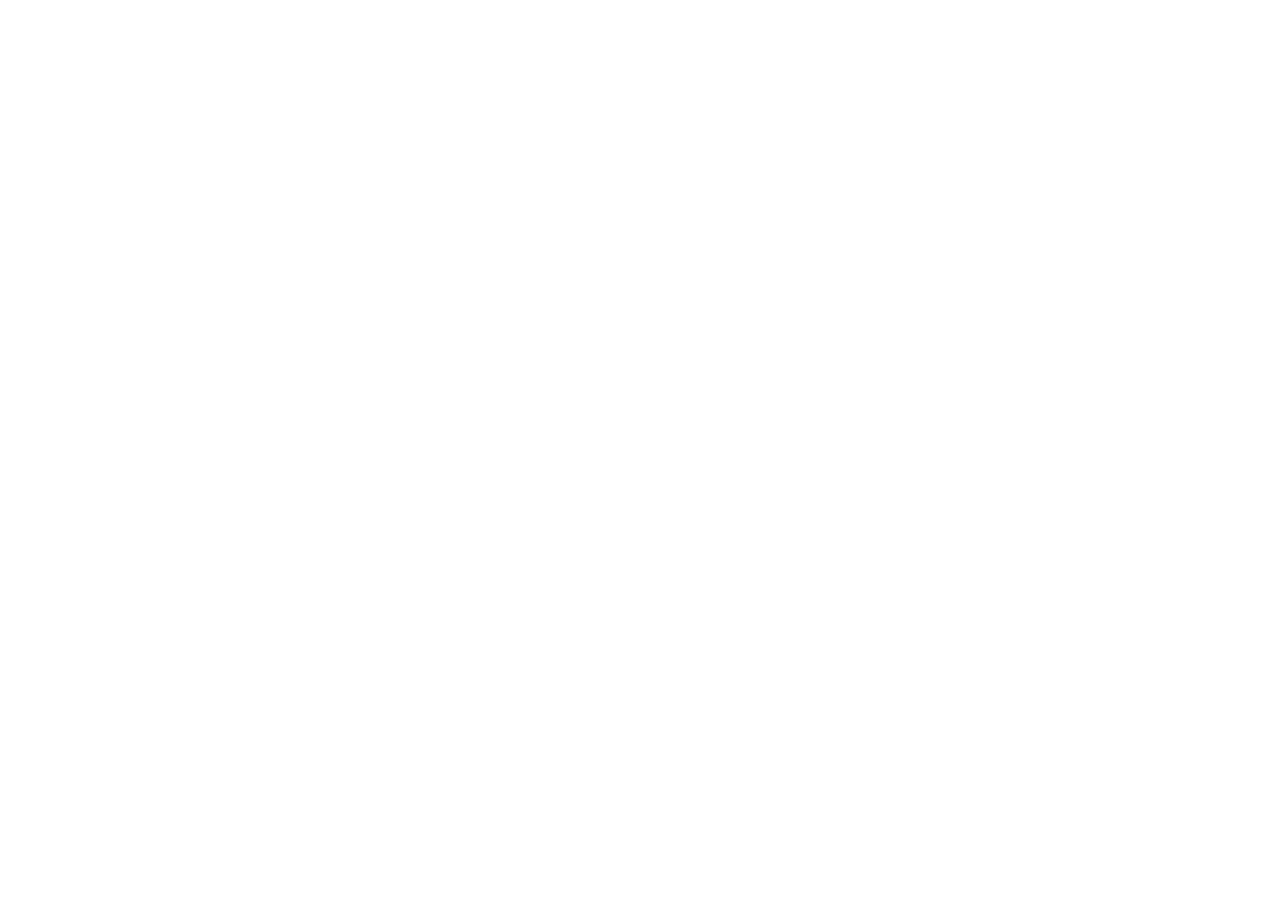
==== ffee/index.html @ 78a544dd "qwsdfghnmwerfghnm" ====
<!DOCTYPE html>
<html lang="en">
<head>
    <meta charset="UTF-8">
    <meta name="viewport" content="width=device-width, initial-scale=1.0">
    <title>WDD130 | Personal Home Page</title>
</head>
<body>
    
</body>
</html>
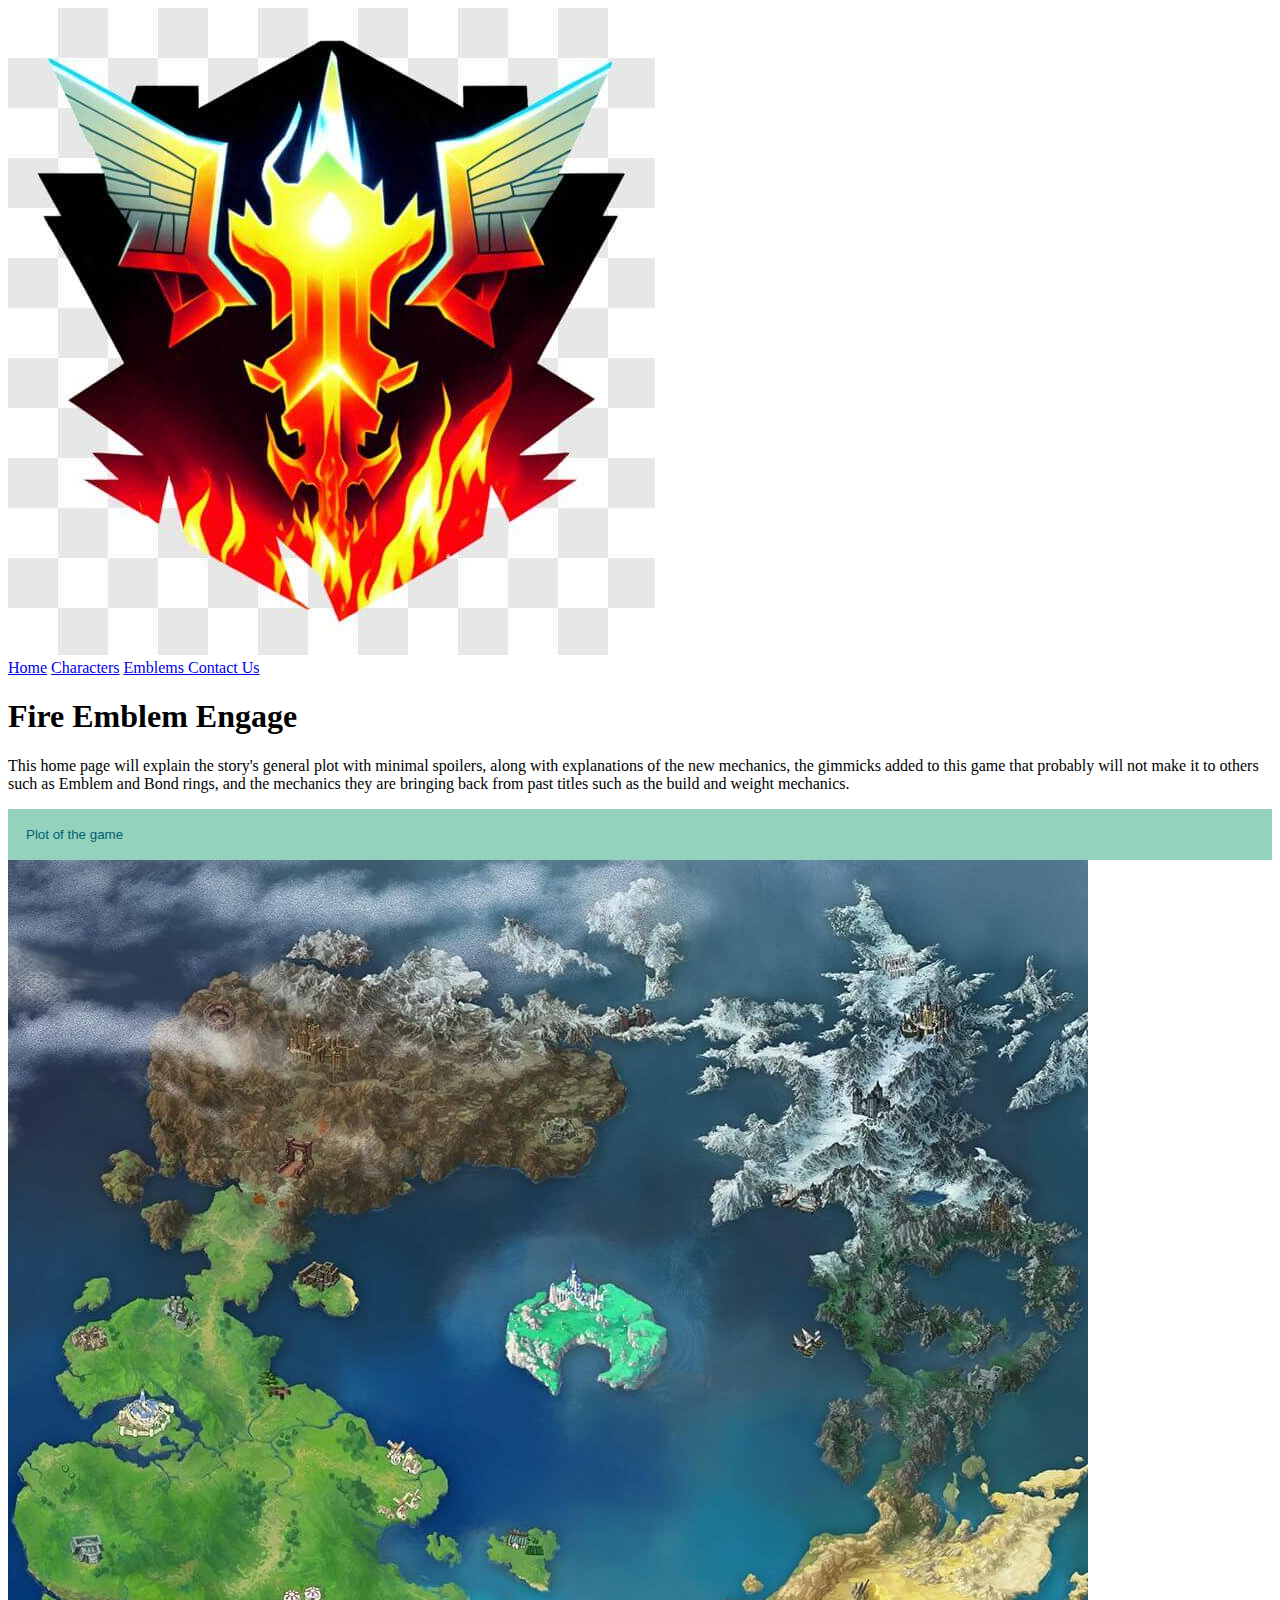
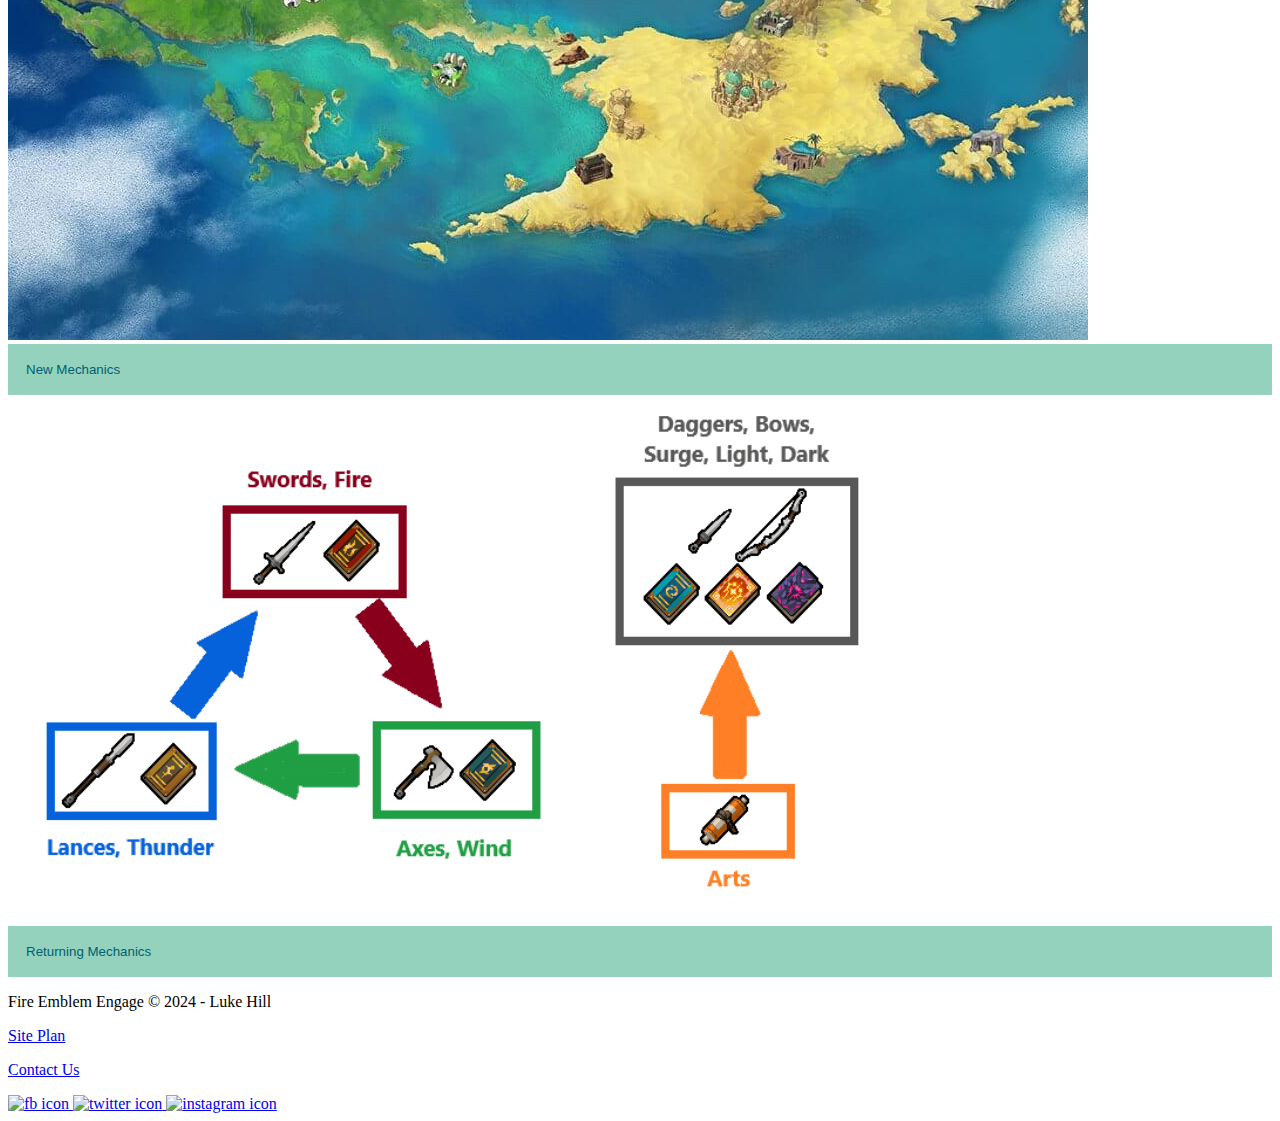
==== commit 830643d6: "personal site 2" ====
--- a/ffee/index.html
+++ b/ffee/index.html
@@ -4,8 +4,109 @@
     <meta charset="UTF-8">
     <meta name="viewport" content="width=device-width, initial-scale=1.0">
     <title>WDD130 | Personal Home Page</title>
+    <link rel="stylesheet" href="styles/style.css">
 </head>
 <body>
-    
+    <div id="content">
+        <header>
+            <a id="logo_link" href="index.html">
+                <img src="images/fire_emblem_logo.jpg" alt="Fire Ebmlem Logo">
+            </a>
+            <nav>
+                <a href="index.html">Home</a>
+                <a href="character.html">Characters</a>
+                <a href="emblem.html">Emblems </a>
+                <a href="contactus.html">Contact Us</a>
+            </nav>
+            <h1 class="home-title">Fire Emblem Engage</h1>
+        </header>
+        <main class="home-grid">
+            <p>
+                This home page will explain the story's general plot with minimal spoilers, along with explanations of the new mechanics, the gimmicks added to this game that probably will not make it to others such as Emblem and Bond rings, and the mechanics they are bringing back from past titles such as the build and weight mechanics.
+            </p>
+            <button class="accordion">Plot of the game</button>
+            <div class="panel">
+                <p>
+                    Fire Emblem Engage is a tactical role-playing game set on the continent of Elyos, a land divided into four kingdoms and guarded by divine and demonic forces. The story follows Alear, a Divine Dragon who wakes up after a thousand-year slumber with little memory of their past. Alear learns that the Fell Dragon Sombron, who once plunged the world into chaos, is on the verge of returning. Alear is tasked with gathering Emblem Rings, which summon legendary heroes from other Fire Emblem games, to stop Sombron from unleashing destruction again.
+                    Throughout the game, Alear and their allies travel across Elyos, forming alliances with the different kingdoms to gather all 12 Emblem Rings and gain the power to oppose Sombron. They face powerful enemies called the Corrupted, creatures raised by Sombron’s dark magic, as well as other followers of the Fell Dragon. Along the way, Alear unlocks fragments of their past and learns about their own connection to Sombron.
+                    The game combines intense, turn-based battles with social and strategy elements, as players build relationships between characters and use tactical positioning and powerful Emblem skills. With each battle, Alear grows stronger, collecting memories and forging bonds with allies as they march toward the final confrontation with Sombron.                    
+                </p>
+            </div>
+            <img src="images/elyos.jpg" alt="Map of the continent">
+
+            <button class="accordion">New Mechanics</button>
+            <div class="panel">
+                <h2>Emblem Rings and Engage Mode</h2>
+                <p>Emblem Rings: Emblem Rings are central to the Engage storyline and gameplay. Each ring contains the spirit of a classic Fire Emblem hero, called an Emblem, who grants the equipped character powerful abilities and stat boosts.</p>
+                <p>Engage Mode: By equipping a character with an Emblem Ring, players can "Engage" to merge the character with the Emblem hero for a few turns. In Engage Mode, the character gains enhanced stats and can use powerful Engage Skills and Engage Attacks unique to each Emblem.</p>
+                <p>Bond Levels: Characters can build Bond Levels with Emblems, unlocking new skills and additional benefits over time, providing more customization and progression options.</p>
+                <h2>Breaking</h2>
+                <p>Weapon Triangle: Fire Emblem Engage revives the weapon triangle, where swords beat axes, axes beat lances, and lances beat swords. Mages, archers, and other classes also have their strengths and weaknesses.</p>
+                <p>Break Status: When a character wins a weapon triangle matchup, they can “break” the enemy, which prevents the broken enemy from counterattacking for one turn. This mechanic allows for more strategic planning and positioning, as players can use the weapon triangle to temporarily disable dangerous foes.</p>
+                <h2>The Somniel</h2>
+                <p>Home Base and Activities: The Somniel is a floating fortress that serves as your base. Similar to Three Houses’ monastery or the Castle in Fates, it allows players to manage their army, engage in side activities, and build relationships with other characters.</p>
+                <h2>Engage Attacks and Skills</h2>
+                <p>Engage Attacks: These are powerful, limited-use moves that characters can only access while Engaged with an Emblem. Each Emblem has a unique Engage Attack, often with effects like high-damage multi-hits, crowd control, or healing.</p>
+                <p>Engage Skills: Characters also gain access to unique Engage Skills while Engaged. These skills vary based on the Emblem and offer advantages that enhance a character’s role in battle, such as increased evasion, additional weapon proficiency, or healing abilities.</p>
+                <h2>Revival Stones</h2>
+                <p>Boss Buff: Revival Stones are a new addition that makes certain boss enemies tougher to defeat. When a boss with a Revival Stone is defeated, they’ll revive with full health for another round.</p>
+                <p>Strategic Layer: Players need to carefully plan to take down bosses with Revival Stones, especially on harder difficulties. This adds a layer of challenge, requiring the player to manage resources and time Engage attacks strategically.</p>
+                <h2>Emblem Bracelets</h2>
+                <p>DLC Content: Emblem Bracelets were added through downloadable content (DLC), expanding the roster of Emblems with additional heroes from past games, such as the trio from Fire Emblem: Three Houses (Edelgard, Dimitri, and Claude) or the dou from Fire Emblem: Awakening (Chrom & Robin).</p>
+                <p>Multi-Hero Skills: Certain bracelets allow players to access multiple Emblem heroes at once, offering new skill combinations and Engage Attacks that aren’t available with single Emblem Rings.</p>
+                <h2>Chain Guard</h2>
+                <p>Chain Guard: Qi-Adept-type units can protect adjacent allies from damage with Chain Guard, absorbing a hit to shield allies. This action requires full HP, so careful positioning and timing are key to using Chain Guards effectively.</p>
+            </div>
+            <img src="images/triangle.png" alt="Weapons Triangle">
+
+            <button class="accordion">Returning Mechanics</button>
+            <div class="panel">
+                <h2>Weight</h2>
+                <p>Weapon Weight: Every weapon in Fire Emblem Engage has a Weight value, which represents how heavy it is for a character to wield. Heavier weapons are generally more powerful but can slow down the character wielding them.</p>
+                <p>Impact on Speed: Weapon Weight affects a character's attack speed (AS). If a character's weapon is too heavy, it can reduce their AS, potentially leaving them vulnerable to double attacks from faster opponents or reducing their chances of making follow-up attacks.</p>
+                <h2>Build</h2>
+                <p>Character’s Build Stat: Each character has a Build (Bld) stat that represents their physical strength and ability to handle heavy weapons. The higher a character's Build, the better they can manage heavier weapons without being penalized in speed.</p>
+                <p>Offsetting Weight: The Build stat counteracts a weapon's Weight. If a character’s Build is equal to or greater than the Weight of the weapon they’re wielding, there is no penalty to their AS. But if the weapon’s Weight exceeds the character’s Build, they’ll suffer a speed penalty.</p>
+                <p>The formula for Attack Speed: The basic formula is: Attack Speed (AS)=Base Speed−(Weapon Weight−Build)</p>
+                <h2>Chain Attacks</h2>
+                <p>Chain Attacks: Some units, particularly backup units, can perform Chain Attacks when positioned near an ally attacking an enemy. Chain Attacks add additional damage, helping take down tougher enemies more efficiently.</p>
+            </div>
+        </main>
+        <footer>
+            <p>Fire Emblem Engage &copy; 2024 - Luke Hill</p>
+            <p><a href="site-plan.html">Site Plan</a></p>
+            <p><a href="contactus.html">Contact Us</a></p>
+            <div class="social">
+                <a href="https://facebook.com" target="_blank">
+                    <img src="images/facebook.png" alt="fb icon">
+                </a>
+                <a href="https://twitter.com" target="_blank">
+                    <img src="images/twitter.png" alt="twitter icon">
+                </a>
+                <a href="https://instagram.com" target="_blank">
+                    <img src="images/instagram.png" alt="instagram icon">
+                </a>
+            </div>
+        </footer>
+    </div>
+    <script>
+        var acc = document.getElementsByClassName("accordion");
+        var i;
+        for (i = 0; i < acc.length; i++) {
+        acc[i].addEventListener("click", function() {
+            /* Toggle between adding and removing the "active" class,
+            to highlight the button that controls the panel */
+            this.classList.toggle("active");
+
+            /* Toggle between hiding and showing the active panel */
+            var panel = this.nextElementSibling;
+            if (panel.style.display === "block") {
+            panel.style.display = "none";
+            } else {
+            panel.style.display = "block";
+            }
+        });
+        }
+    </script>
 </body>
 </html>--- a/ffee/styles/style.css
+++ b/ffee/styles/style.css
@@ -0,0 +1,25 @@
+/* Style the buttons that are used to open and close the accordion panel */
+.accordion {
+    background-color:#94d2bd ;
+    color:#005f73 ;
+    cursor: pointer;
+    padding: 18px;
+    width: 100%;
+    text-align: left;
+    border: none;
+    outline: none;
+    transition: 0.4s;
+  }
+  
+  /* Add a background color to the button if it is clicked on (add the .active class with JS), and when you move the mouse over it (hover) */
+  .active, .accordion:hover {
+    background-color: #9b2226;
+  }
+  
+  /* Style the accordion panel. Note: hidden by default */
+  .panel {
+    padding: 0 18px;
+    background-color: white;
+    display: none;
+    overflow: hidden;
+  }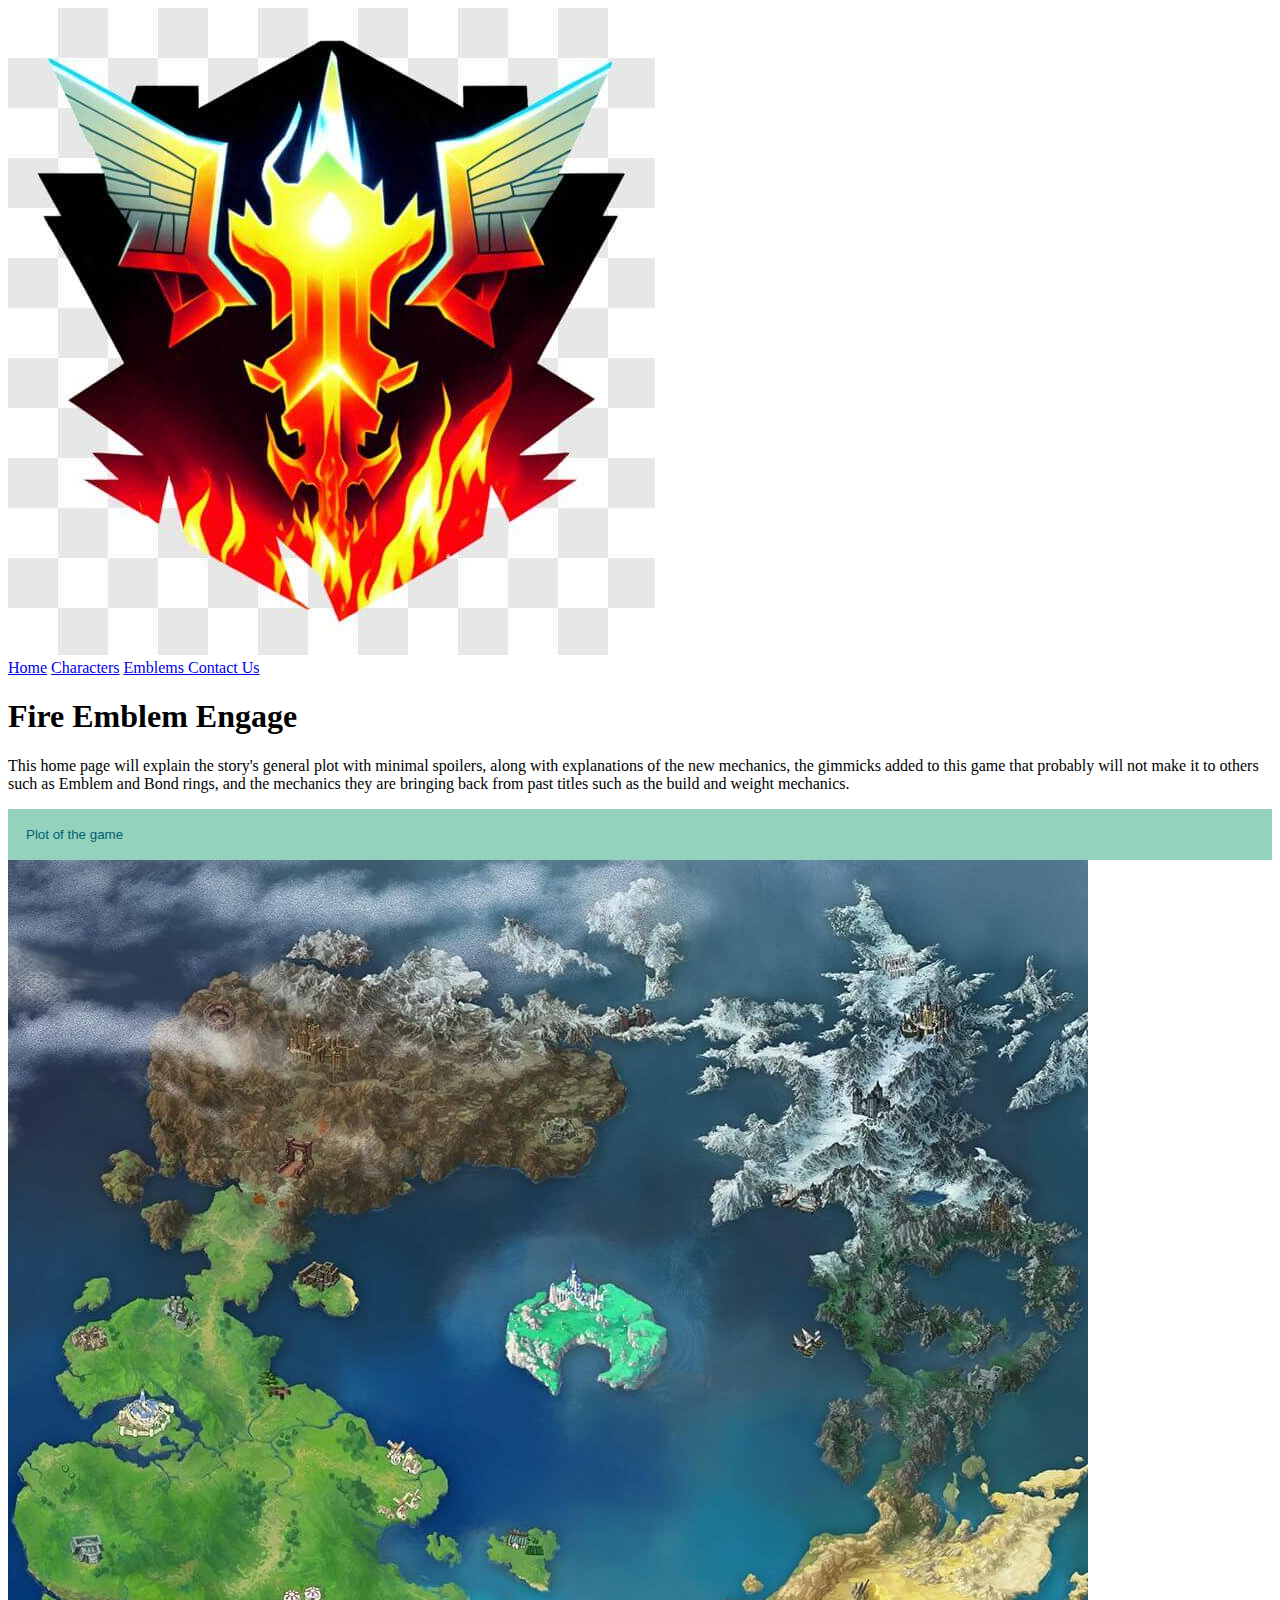
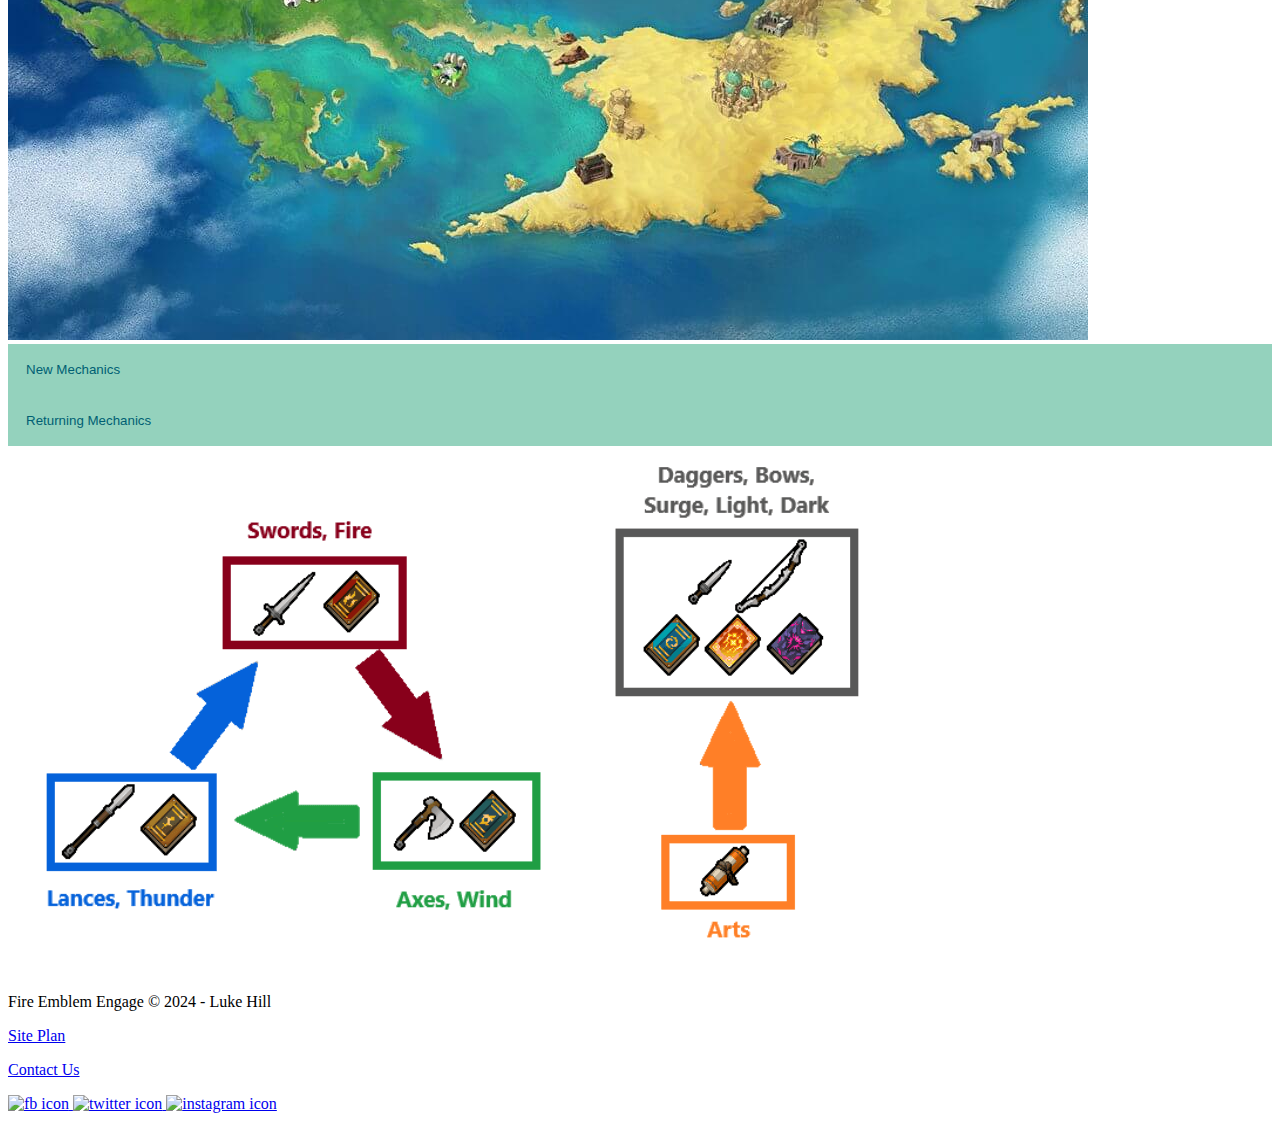
==== commit 482dc8e4: "hnmjklo" ====
--- a/ffee/index.html
+++ b/ffee/index.html
@@ -57,7 +57,7 @@
                 <h2>Chain Guard</h2>
                 <p>Chain Guard: Qi-Adept-type units can protect adjacent allies from damage with Chain Guard, absorbing a hit to shield allies. This action requires full HP, so careful positioning and timing are key to using Chain Guards effectively.</p>
             </div>
-            <img src="images/triangle.png" alt="Weapons Triangle">
+            
 
             <button class="accordion">Returning Mechanics</button>
             <div class="panel">
@@ -71,6 +71,7 @@
                 <h2>Chain Attacks</h2>
                 <p>Chain Attacks: Some units, particularly backup units, can perform Chain Attacks when positioned near an ally attacking an enemy. Chain Attacks add additional damage, helping take down tougher enemies more efficiently.</p>
             </div>
+            <img src="images/triangle.png" alt="Weapons Triangle">
         </main>
         <footer>
             <p>Fire Emblem Engage &copy; 2024 - Luke Hill</p>
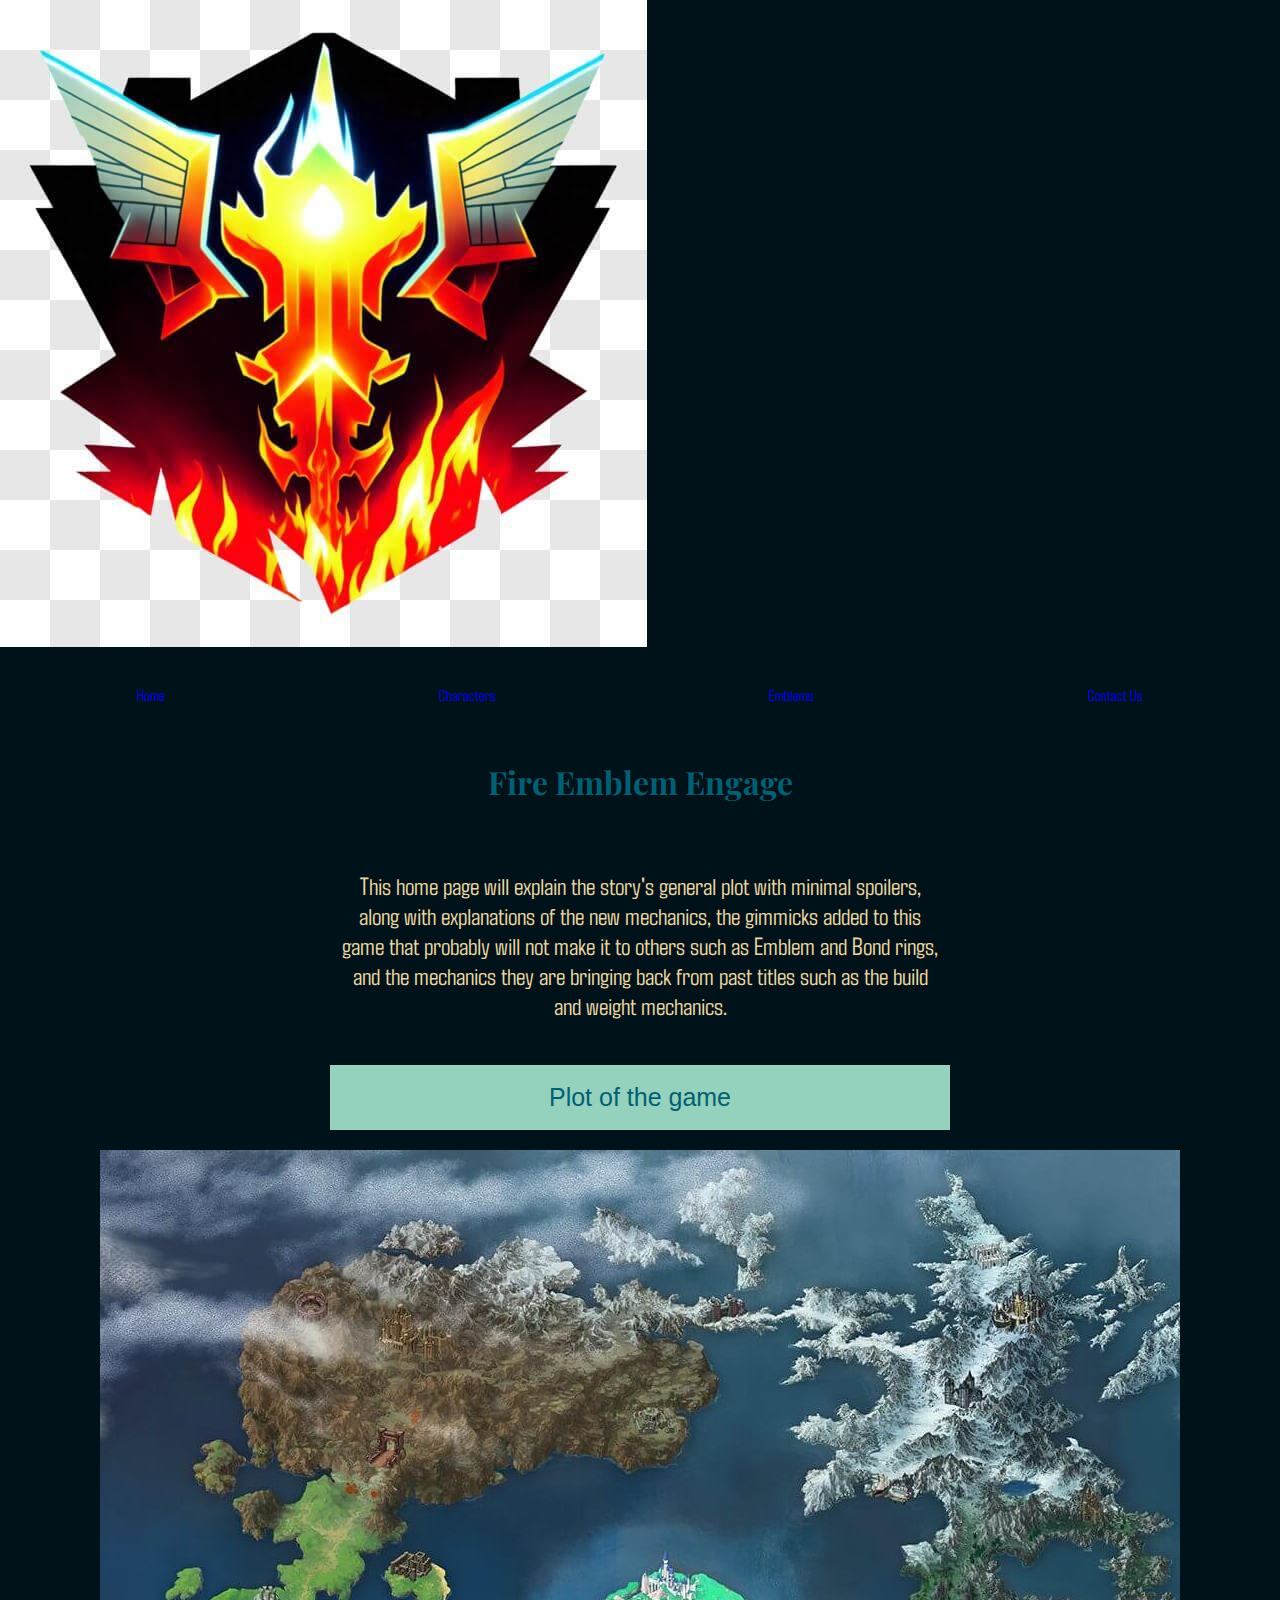
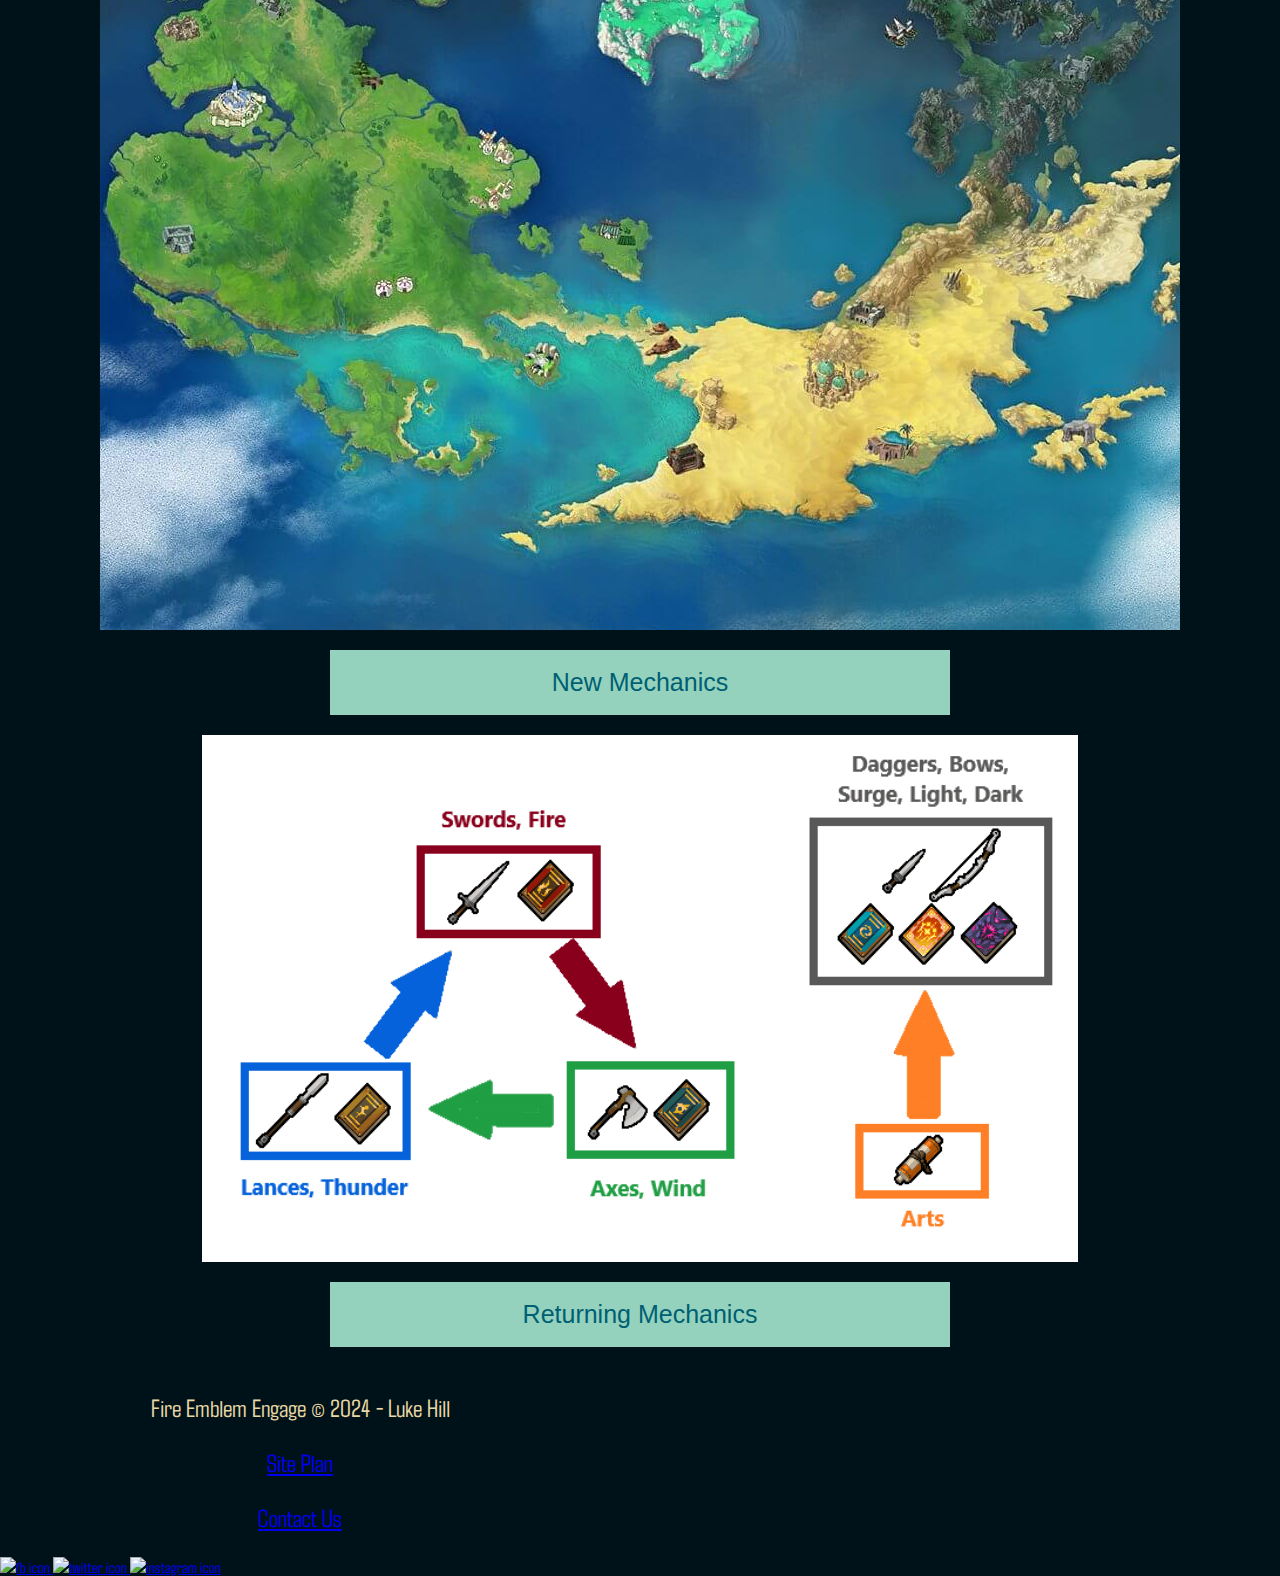
==== commit 3036501b: "home page css" ====
--- a/ffee/index.html
+++ b/ffee/index.html
@@ -10,7 +10,7 @@
     <div id="content">
         <header>
             <a id="logo_link" href="index.html">
-                <img src="images/fire_emblem_logo.jpg" alt="Fire Ebmlem Logo">
+                <img class="logo" src="images/fire_emblem_logo.jpg" alt="Fire Ebmlem Logo">
             </a>
             <nav>
                 <a href="index.html">Home</a>
@@ -32,46 +32,64 @@
                     The game combines intense, turn-based battles with social and strategy elements, as players build relationships between characters and use tactical positioning and powerful Emblem skills. With each battle, Alear grows stronger, collecting memories and forging bonds with allies as they march toward the final confrontation with Sombron.                    
                 </p>
             </div>
-            <img src="images/elyos.jpg" alt="Map of the continent">
+            <img class="home-pic" src="images/elyos.jpg" alt="Map of the continent">
 
             <button class="accordion">New Mechanics</button>
             <div class="panel">
                 <h2>Emblem Rings and Engage Mode</h2>
                 <p>Emblem Rings: Emblem Rings are central to the Engage storyline and gameplay. Each ring contains the spirit of a classic Fire Emblem hero, called an Emblem, who grants the equipped character powerful abilities and stat boosts.</p>
+                <hr>
                 <p>Engage Mode: By equipping a character with an Emblem Ring, players can "Engage" to merge the character with the Emblem hero for a few turns. In Engage Mode, the character gains enhanced stats and can use powerful Engage Skills and Engage Attacks unique to each Emblem.</p>
+                <hr>
                 <p>Bond Levels: Characters can build Bond Levels with Emblems, unlocking new skills and additional benefits over time, providing more customization and progression options.</p>
                 <h2>Breaking</h2>
                 <p>Weapon Triangle: Fire Emblem Engage revives the weapon triangle, where swords beat axes, axes beat lances, and lances beat swords. Mages, archers, and other classes also have their strengths and weaknesses.</p>
+                <hr>
                 <p>Break Status: When a character wins a weapon triangle matchup, they can “break” the enemy, which prevents the broken enemy from counterattacking for one turn. This mechanic allows for more strategic planning and positioning, as players can use the weapon triangle to temporarily disable dangerous foes.</p>
+                <hr>
                 <h2>The Somniel</h2>
                 <p>Home Base and Activities: The Somniel is a floating fortress that serves as your base. Similar to Three Houses’ monastery or the Castle in Fates, it allows players to manage their army, engage in side activities, and build relationships with other characters.</p>
+                <hr>
                 <h2>Engage Attacks and Skills</h2>
                 <p>Engage Attacks: These are powerful, limited-use moves that characters can only access while Engaged with an Emblem. Each Emblem has a unique Engage Attack, often with effects like high-damage multi-hits, crowd control, or healing.</p>
+                <hr>
                 <p>Engage Skills: Characters also gain access to unique Engage Skills while Engaged. These skills vary based on the Emblem and offer advantages that enhance a character’s role in battle, such as increased evasion, additional weapon proficiency, or healing abilities.</p>
+                <hr>
                 <h2>Revival Stones</h2>
                 <p>Boss Buff: Revival Stones are a new addition that makes certain boss enemies tougher to defeat. When a boss with a Revival Stone is defeated, they’ll revive with full health for another round.</p>
+                <hr>
                 <p>Strategic Layer: Players need to carefully plan to take down bosses with Revival Stones, especially on harder difficulties. This adds a layer of challenge, requiring the player to manage resources and time Engage attacks strategically.</p>
+                <hr>
                 <h2>Emblem Bracelets</h2>
                 <p>DLC Content: Emblem Bracelets were added through downloadable content (DLC), expanding the roster of Emblems with additional heroes from past games, such as the trio from Fire Emblem: Three Houses (Edelgard, Dimitri, and Claude) or the dou from Fire Emblem: Awakening (Chrom & Robin).</p>
+                <hr>
                 <p>Multi-Hero Skills: Certain bracelets allow players to access multiple Emblem heroes at once, offering new skill combinations and Engage Attacks that aren’t available with single Emblem Rings.</p>
+                <hr>
                 <h2>Chain Guard</h2>
                 <p>Chain Guard: Qi-Adept-type units can protect adjacent allies from damage with Chain Guard, absorbing a hit to shield allies. This action requires full HP, so careful positioning and timing are key to using Chain Guards effectively.</p>
+                <hr>
             </div>
-            
+            <img class="home-pic" src="images/triangle.png" alt="Weapons Triangle">
 
             <button class="accordion">Returning Mechanics</button>
             <div class="panel">
                 <h2>Weight</h2>
                 <p>Weapon Weight: Every weapon in Fire Emblem Engage has a Weight value, which represents how heavy it is for a character to wield. Heavier weapons are generally more powerful but can slow down the character wielding them.</p>
+                <hr>
                 <p>Impact on Speed: Weapon Weight affects a character's attack speed (AS). If a character's weapon is too heavy, it can reduce their AS, potentially leaving them vulnerable to double attacks from faster opponents or reducing their chances of making follow-up attacks.</p>
+                <hr>
                 <h2>Build</h2>
                 <p>Character’s Build Stat: Each character has a Build (Bld) stat that represents their physical strength and ability to handle heavy weapons. The higher a character's Build, the better they can manage heavier weapons without being penalized in speed.</p>
+                <hr>
                 <p>Offsetting Weight: The Build stat counteracts a weapon's Weight. If a character’s Build is equal to or greater than the Weight of the weapon they’re wielding, there is no penalty to their AS. But if the weapon’s Weight exceeds the character’s Build, they’ll suffer a speed penalty.</p>
+                <hr>
                 <p>The formula for Attack Speed: The basic formula is: Attack Speed (AS)=Base Speed−(Weapon Weight−Build)</p>
+                <hr>
                 <h2>Chain Attacks</h2>
                 <p>Chain Attacks: Some units, particularly backup units, can perform Chain Attacks when positioned near an ally attacking an enemy. Chain Attacks add additional damage, helping take down tougher enemies more efficiently.</p>
+                <hr>
             </div>
-            <img src="images/triangle.png" alt="Weapons Triangle">
+            
         </main>
         <footer>
             <p>Fire Emblem Engage &copy; 2024 - Luke Hill</p>
--- a/ffee/styles/style.css
+++ b/ffee/styles/style.css
@@ -1,25 +1,73 @@
+@import url('https://fonts.googleapis.com/css2?family=Agdasima:wght@400;700&family=Playfair+Display:ital,wght@0,400..900;1,400..900&family=Rock+Salt&display=swap');
+
 /* Style the buttons that are used to open and close the accordion panel */
 .accordion {
-    background-color:#94d2bd ;
-    color:#005f73 ;
-    cursor: pointer;
-    padding: 18px;
-    width: 100%;
-    text-align: left;
-    border: none;
-    outline: none;
-    transition: 0.4s;
-  }
-  
+  background-color:#94d2bd ;
+  color:#005f73 ;
+  cursor: pointer;
+  padding: 18px;
+  width: 50%;
+  text-align: center;
+  border: none;
+  outline: none;
+  transition: 0.4s;
+  font-size: 25px;
+}
   /* Add a background color to the button if it is clicked on (add the .active class with JS), and when you move the mouse over it (hover) */
-  .active, .accordion:hover {
-    background-color: #9b2226;
-  }
-  
+.active, .accordion:hover {
+  background-color: #0A9396;
+}
   /* Style the accordion panel. Note: hidden by default */
-  .panel {
-    padding: 0 18px;
-    background-color: white;
-    display: none;
-    overflow: hidden;
-  }+.panel {
+  padding: 0 18px;
+  background-color: #001219;
+  display: none;
+  overflow: hidden;
+}
+nav a{
+  text-align: center;
+  text-decoration: none;
+  padding: 35px;
+}
+nav a:hover{
+  background-color: #ee9b00;
+  color: #ae2012;
+}
+nav{
+  display: flex;
+  justify-content: space-around;
+}
+h1{
+  color: #005f73;
+  font-size: 2em;
+  text-align: center;
+  font-family: "Playfair Display";
+}
+body {
+  font-family: "Agdasima", "Rock Salt", sans-serif;
+  background-color: #001219;
+  margin: 0;
+  padding: 0;
+}
+p {
+  max-width: 600px;
+  text-align: center;
+  font-size: 25px;
+  color: #e9d8a6;
+}
+h2{
+  max-width: 600px;
+  text-align: center;
+  font-size: 20px;
+  color: #ca6702;
+}
+main {
+  padding: 20px;
+  display: flex;
+  flex-direction: column;
+  align-items: center;
+  gap: 20px;
+}
+.logo{
+  align-items: center;
+}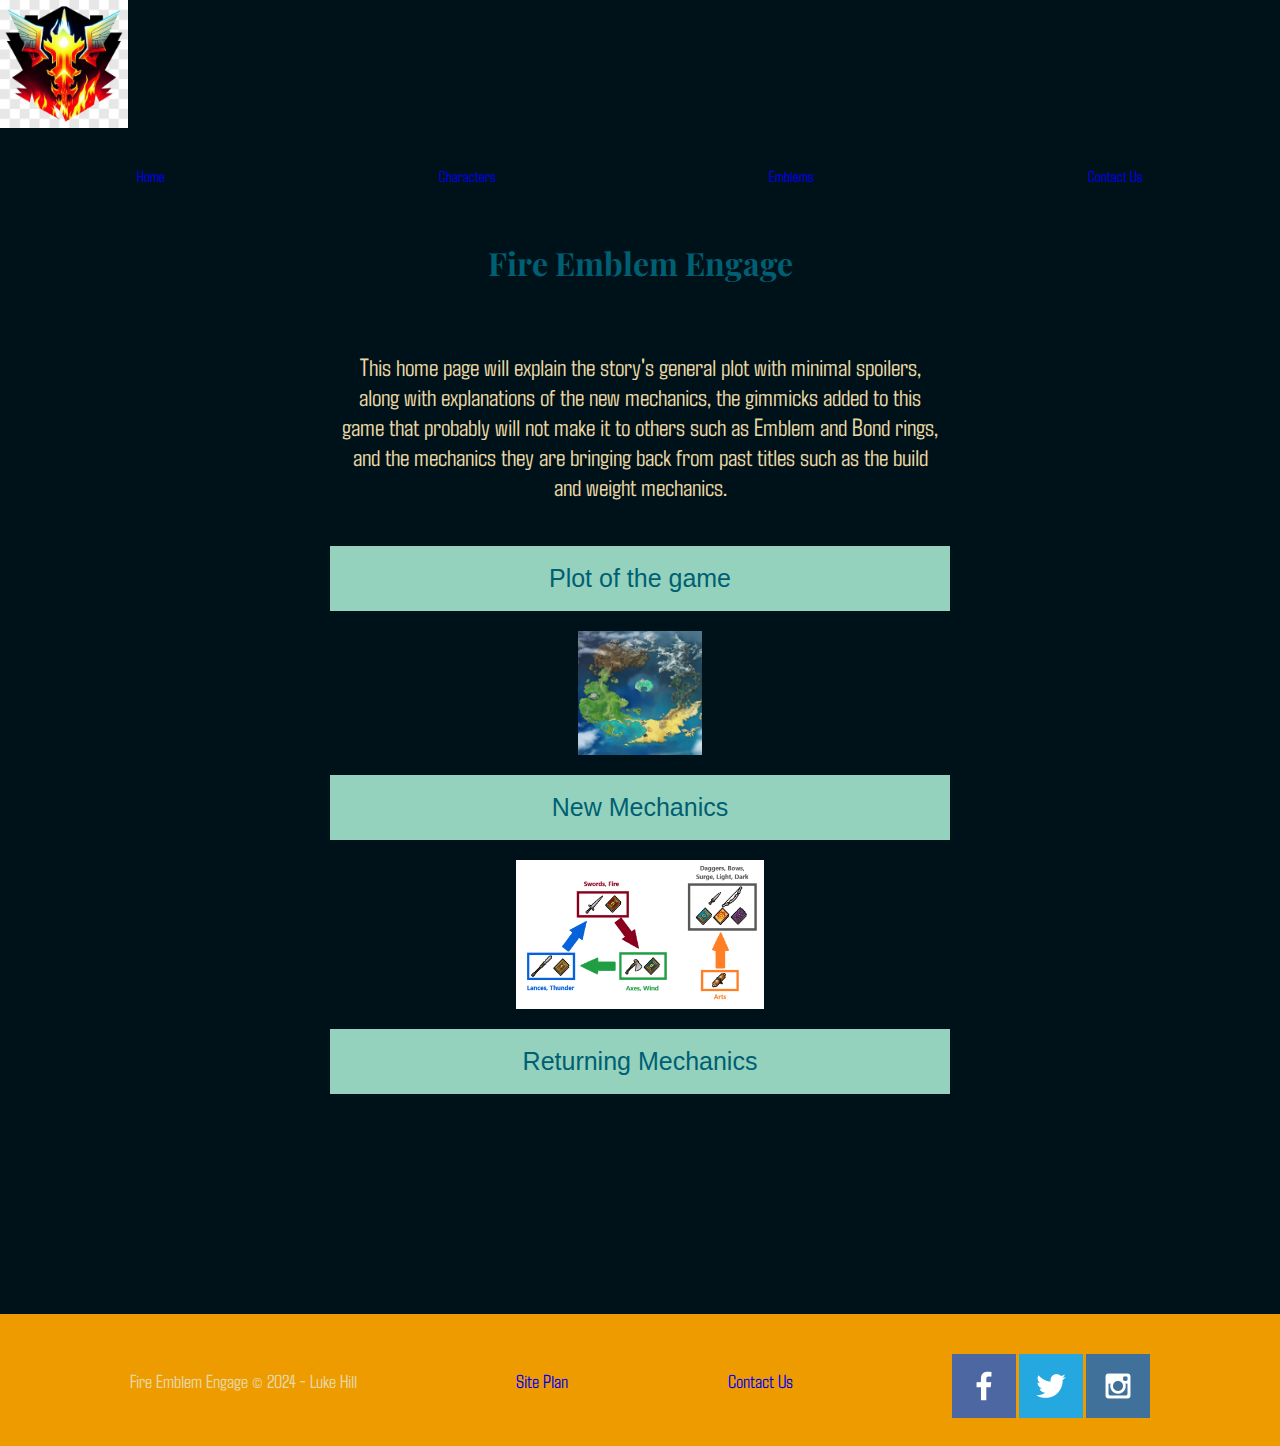
==== commit 24f251a7: "wesdrftgyhujkl" ====
--- a/ffee/index.html
+++ b/ffee/index.html
@@ -32,7 +32,7 @@
                     The game combines intense, turn-based battles with social and strategy elements, as players build relationships between characters and use tactical positioning and powerful Emblem skills. With each battle, Alear grows stronger, collecting memories and forging bonds with allies as they march toward the final confrontation with Sombron.                    
                 </p>
             </div>
-            <img class="home-pic" src="images/elyos.jpg" alt="Map of the continent">
+            <img class="logo" src="images/elyos.jpg" alt="Map of the continent">
 
             <button class="accordion">New Mechanics</button>
             <div class="panel">
--- a/ffee/styles/style.css
+++ b/ffee/styles/style.css
@@ -69,5 +69,32 @@
   gap: 20px;
 }
 .logo{
+  width: 10%;
+}
+.home-pic{
+  width: 20%;
+}
+footer{
+  background-color: #ee9b00;
+  color: #0A9396;
+  padding: 25px 50px;
+  margin-top: 200px;
+  display: flex;
+  justify-content: space-around;
   align-items: center;
+}
+footer a{
+  text-decoration: none;
+}
+footer a:hover{
+  color: #ae2012;
+}
+footer p {
+  font-size: 1.2em;
+} 
+footer p a:hover {
+  text-decoration: underline;
+}
+footer .social img{
+  padding-top: 15px;
 }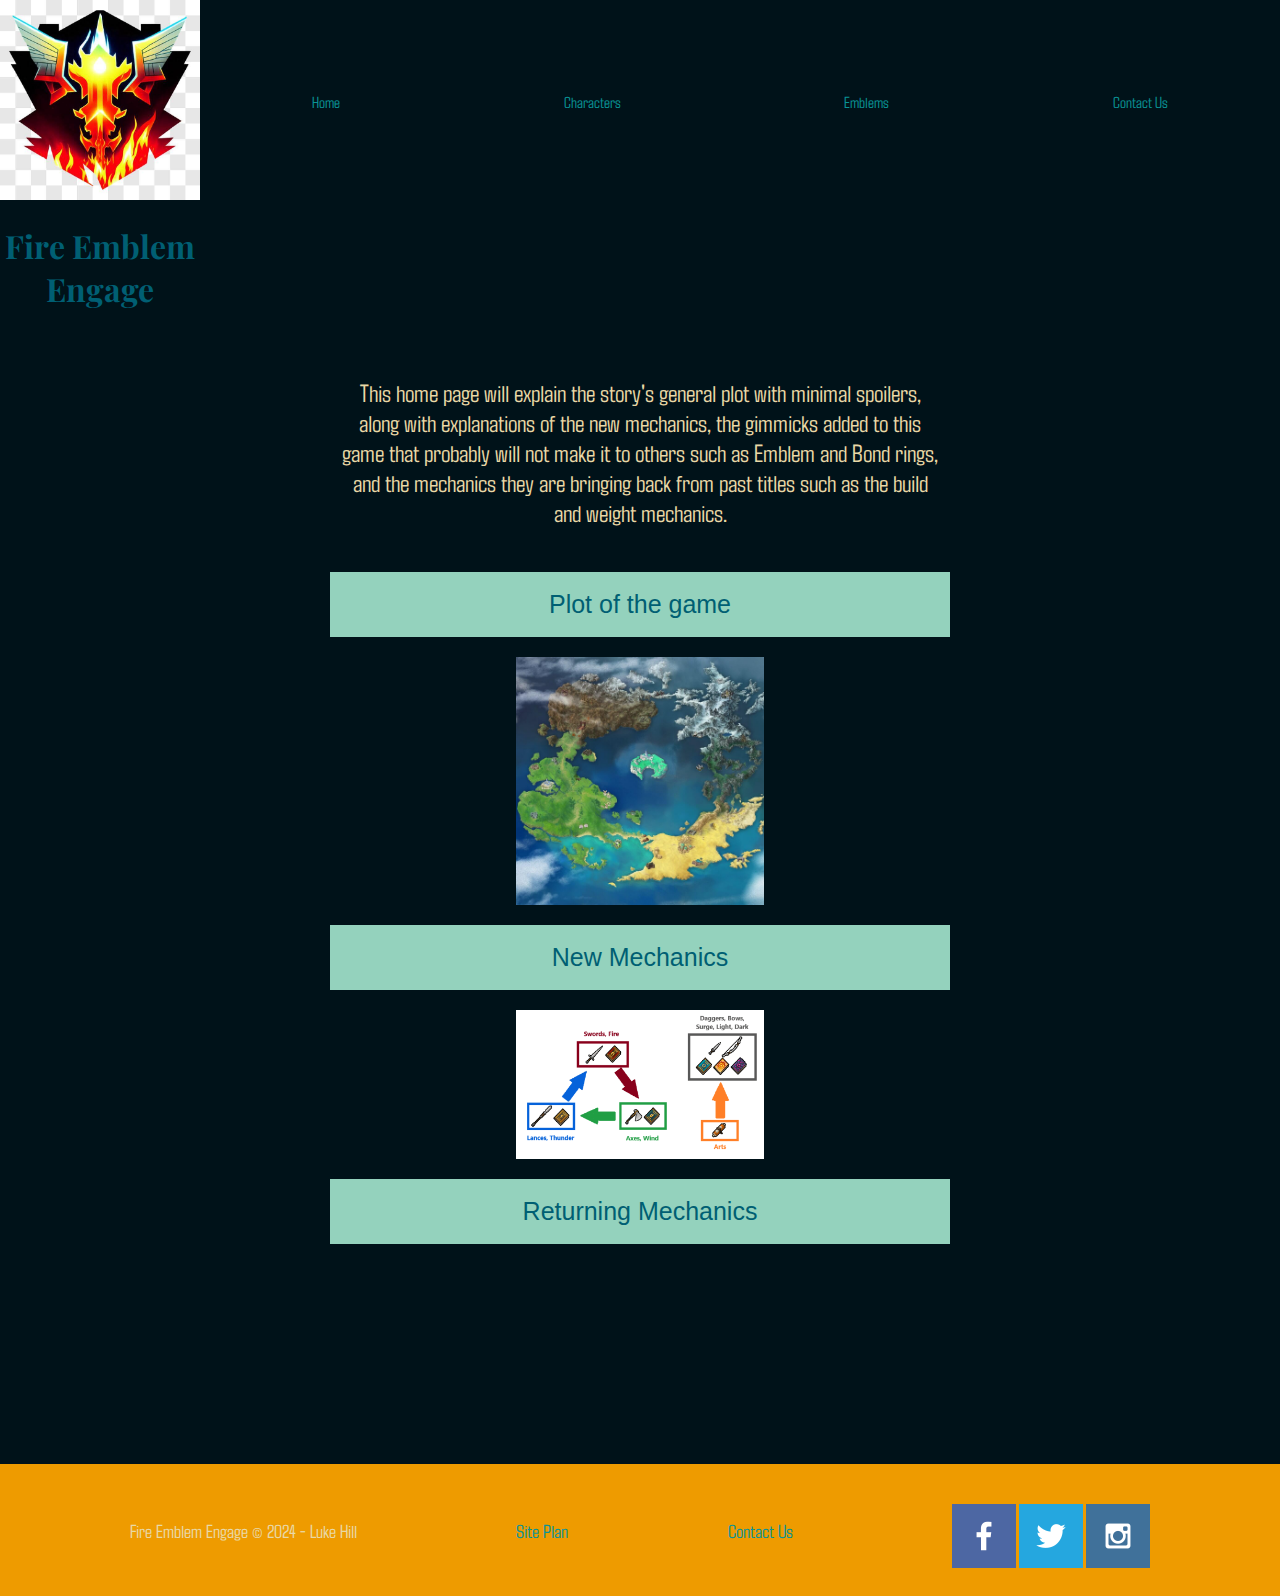
==== commit af77b661: "ikm" ====
--- a/ffee/index.html
+++ b/ffee/index.html
@@ -32,20 +32,34 @@
                     The game combines intense, turn-based battles with social and strategy elements, as players build relationships between characters and use tactical positioning and powerful Emblem skills. With each battle, Alear grows stronger, collecting memories and forging bonds with allies as they march toward the final confrontation with Sombron.                    
                 </p>
             </div>
-            <img class="logo" src="images/elyos.jpg" alt="Map of the continent">
+            <img class="home-pic" src="images/elyos.jpg" alt="Map of the continent">
 
             <button class="accordion">New Mechanics</button>
             <div class="panel">
                 <h2>Emblem Rings and Engage Mode</h2>
-                <p>Emblem Rings: Emblem Rings are central to the Engage storyline and gameplay. Each ring contains the spirit of a classic Fire Emblem hero, called an Emblem, who grants the equipped character powerful abilities and stat boosts.</p>
+                <p>
+                    Emblem Rings: Emblem Rings are central to the Engage storyline and gameplay. 
+                    Each ring contains the spirit of a classic Fire Emblem hero, called an Emblem, who grants the equipped character powerful abilities and stat boosts.
+                </p>
                 <hr>
-                <p>Engage Mode: By equipping a character with an Emblem Ring, players can "Engage" to merge the character with the Emblem hero for a few turns. In Engage Mode, the character gains enhanced stats and can use powerful Engage Skills and Engage Attacks unique to each Emblem.</p>
+                <p>
+                    Engage Mode: By equipping a character with an Emblem Ring, players can "Engage" to merge the character with the Emblem hero for a few turns. 
+                    In Engage Mode, the character gains enhanced stats and can use powerful Engage Skills and Engage Attacks unique to each Emblem.
+                </p>
                 <hr>
-                <p>Bond Levels: Characters can build Bond Levels with Emblems, unlocking new skills and additional benefits over time, providing more customization and progression options.</p>
+                <p>
+                    Bond Levels: Characters can build Bond Levels with Emblems, unlocking new skills and additional benefits over time, providing more customization and progression options.
+                </p>
                 <h2>Breaking</h2>
-                <p>Weapon Triangle: Fire Emblem Engage revives the weapon triangle, where swords beat axes, axes beat lances, and lances beat swords. Mages, archers, and other classes also have their strengths and weaknesses.</p>
+                <p>
+                    Weapon Triangle: Fire Emblem Engage revives the weapon triangle, where swords beat axes, axes beat lances, and lances beat swords. 
+                    Mages, archers, and other classes also have their strengths and weaknesses.
+                </p>
                 <hr>
-                <p>Break Status: When a character wins a weapon triangle matchup, they can “break” the enemy, which prevents the broken enemy from counterattacking for one turn. This mechanic allows for more strategic planning and positioning, as players can use the weapon triangle to temporarily disable dangerous foes.</p>
+                <p>
+                    Break Status: When a character wins a weapon triangle matchup, they can “break” the enemy, which prevents the broken enemy from counterattacking for one turn. 
+                    This mechanic allows for more strategic planning and positioning, as players can use the weapon triangle to temporarily disable dangerous foes.
+                </p>
                 <hr>
                 <h2>The Somniel</h2>
                 <p>Home Base and Activities: The Somniel is a floating fortress that serves as your base. Similar to Three Houses’ monastery or the Castle in Fates, it allows players to manage their army, engage in side activities, and build relationships with other characters.</p>
--- a/ffee/styles/style.css
+++ b/ffee/styles/style.css
@@ -26,6 +26,7 @@
 }
 nav a{
   text-align: center;
+  color: #0A9396;
   text-decoration: none;
   padding: 35px;
 }
@@ -68,8 +69,13 @@
   align-items: center;
   gap: 20px;
 }
+header{
+  display: grid;
+  align-items: center;
+  grid-template-columns: 200px 1fr;
+}
 .logo{
-  width: 10%;
+  width: 100%
 }
 .home-pic{
   width: 20%;
@@ -85,6 +91,7 @@
 }
 footer a{
   text-decoration: none;
+  color: #0A9396;
 }
 footer a:hover{
   color: #ae2012;
